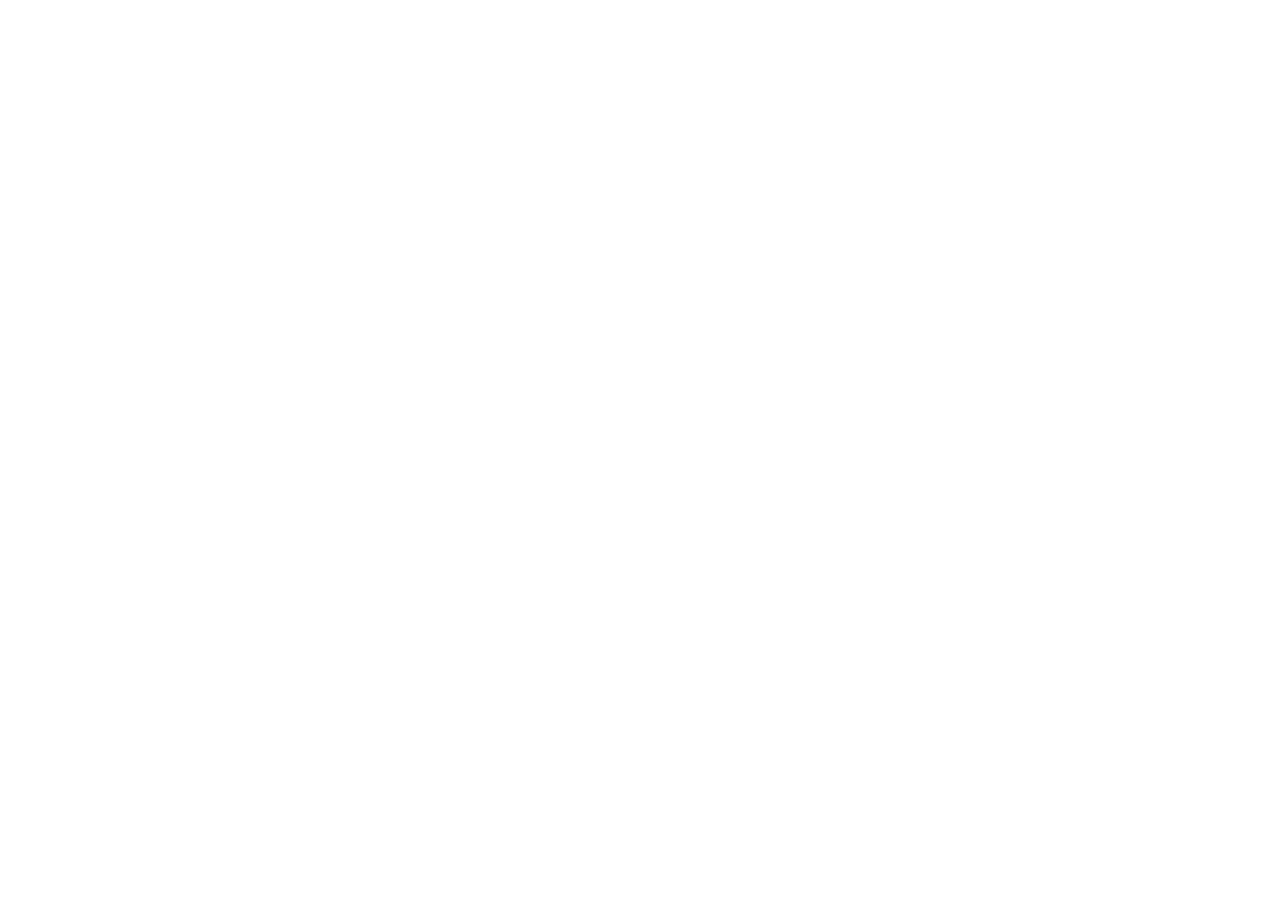
==== index.html @ ee444740 "Infos" ====
<!DOCTYPE html>
<html lang="en">
<head>
    <meta charset="UTF-8">
    <meta http-equiv="X-UA-Compatible" content="IE=edge">
    <meta name="viewport" content="width=device-width, initial-scale=1.0">
    <title>Document</title>
</head>
<body>
    
</body>
</html>
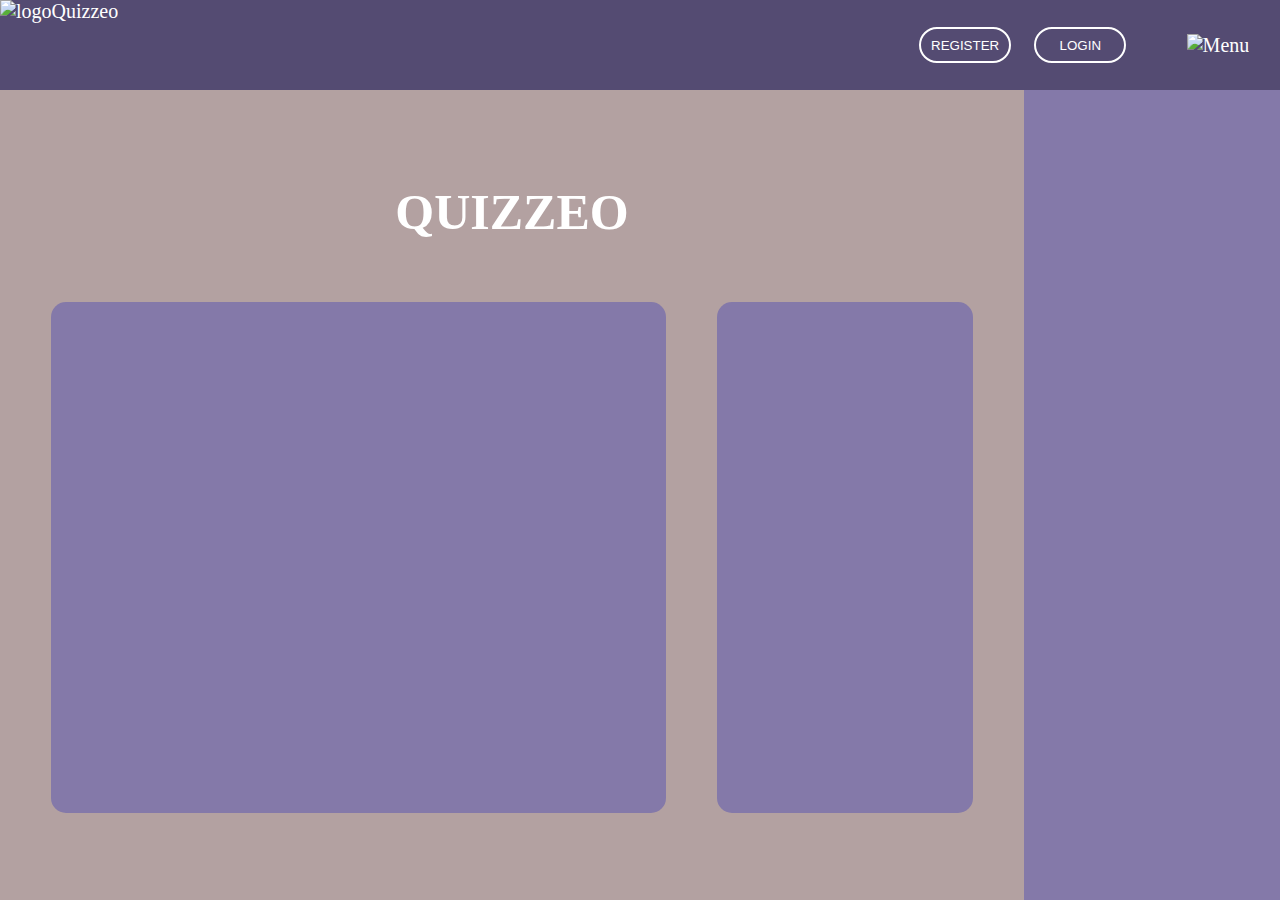
==== commit ed18b5e7: "maquette + debut accueil" ====
--- a/index.html
+++ b/index.html
@@ -4,9 +4,46 @@
     <meta charset="UTF-8">
     <meta http-equiv="X-UA-Compatible" content="IE=edge">
     <meta name="viewport" content="width=device-width, initial-scale=1.0">
-    <title>Document</title>
+    <title>Accueil</title>
+    <link rel="stylesheet" href="style.css">
 </head>
 <body>
+    <div class="header">
+        <div class="logo">
+            <img src="" alt="logoQuizzeo">
+        </div>
+        <div class="rightHead">
+            <div class="accountStatus">
+                <button class="accStatus">REGISTER</button>
+                <button class="accStatus">LOGIN</button>
+            </div>
+            <div class="menu">
+                <img src="" alt="Menu">
+            </div>
+        </div>
+    </div>
+    <div class="main">
+        <div class="container">
+            <h1>QUIZZEO</h1>
+            <div class="game">
+                <div class="accueil">
+    
+                </div>
+                <div class="leaderboard">
+    
+                </div>
+            </div> 
+        </div>
+        <div class="rightMenu">
+
+        </div>
+    </div>
+    <!-- <div class="containerAccount">
+        <input id="btn" class="btnName" type="text" name="name">
+        <input id="btn" class="btnMail" type="text" name="mail">
+        <input id="btn" class="btnPassword" type="password" name="password">
+        <input id="btn" class="btnConfirm" type="submit" name="confirm">    
+    </div>  -->
     
 </body>
 </html>--- a/style.css
+++ b/style.css
@@ -0,0 +1,127 @@
+html, body {
+    height: 100%;
+    width: 100%;
+    margin: 0;
+}
+
+body {
+    color: white;
+    display: flex;
+    justify-content: center;
+    align-items: center;
+    flex-direction: column;
+    font-size: 20px;
+}
+
+.header {
+    height: 10%;
+    width: 100%;
+    display: flex;
+    justify-content: space-between;
+    background-color: #544B72;
+}
+
+.accStatus {
+    color: #FFF;
+    height: 40%;
+    width: 7rem;
+    background-color: transparent;
+    border-radius: 60px;
+    border: 2px solid #FFF;
+    margin-left: 10%;
+}
+
+.rightHead {
+    height: 100%;
+    width: 30%;
+    display: flex;
+    justify-content: space-between;
+}
+
+.logo {
+    display: flex;
+    align-items: space-evenly;
+    justify-content: center;
+}
+
+.accountStatus {
+    height: 100%;
+    width: 60%;
+    display: flex;
+    justify-content: center;
+    align-items: center;
+}
+
+.menu {
+    display: flex;
+    justify-content: flex-end;
+    align-items: center;
+    margin-left: 1%;
+    margin-right: 8%;
+}
+
+.main {
+    height: 90%;
+    width: 100%;
+    display: flex;
+    justify-content: center;
+}
+
+
+.container {
+    height: 100%;
+    width: 80%;
+    background-color: #B3A1A1;
+    display: flex;
+    justify-content: center;
+    align-items: center;
+    flex-direction: column;
+}
+
+h1 {
+    font-size: 50px;
+}
+
+.game {
+    height: 70%;
+    width: 100%;
+    display: flex;
+    justify-content: space-evenly;
+    align-items: center;
+}
+
+.rightMenu {
+    height: 100%;
+    width: 20%;
+    background-color: #8479A9;
+}
+
+.accueil {
+    background-color: #8479A9;
+    height: 90%;
+    width: 60%;
+    border-radius: 15px;
+}
+
+.leaderboard {
+    background-color: #8479A9;
+    height: 90%;
+    width: 25%;
+    border-radius: 15px;
+}
+
+
+/* .containerAccount {
+    height: 50%;
+    width: 50%;
+    display: flex;
+    justify-content: center;
+    flex-direction: column;
+    align-items: center;
+    background-color: red;
+}
+
+#btn {
+    height: 7%;
+    width: 70%;
+} */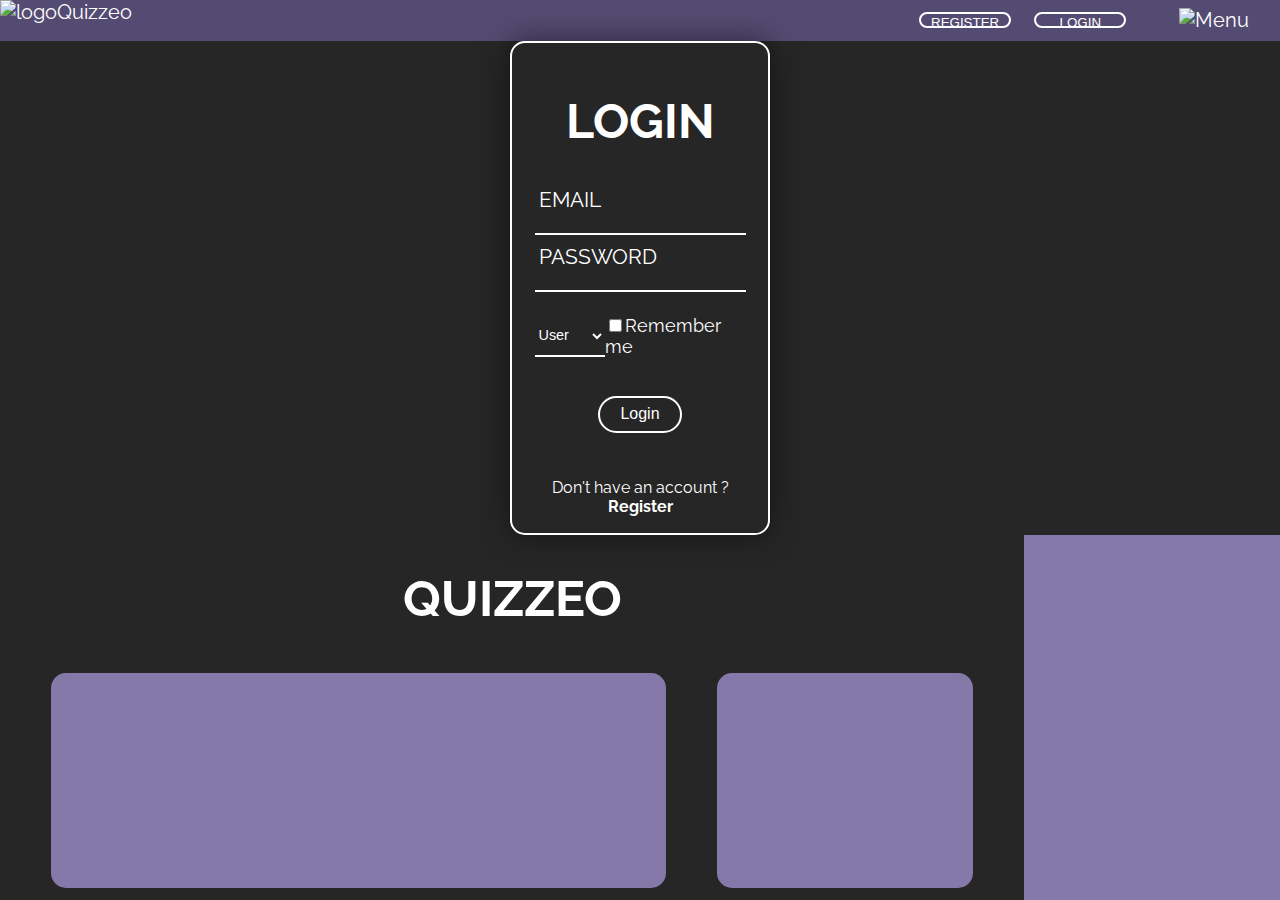
==== commit a5602d01: "login" ====
--- a/index.html
+++ b/index.html
@@ -4,7 +4,8 @@
     <meta charset="UTF-8">
     <meta http-equiv="X-UA-Compatible" content="IE=edge">
     <meta name="viewport" content="width=device-width, initial-scale=1.0">
-    <title>Accueil</title>
+    <title>QUIZZEO</title>
+    <link href="https://fonts.googleapis.com/css2?family=Raleway:wght@300;400;700&display=swap" rel="stylesheet">
     <link rel="stylesheet" href="style.css">
 </head>
 <body>
@@ -22,12 +23,42 @@
             </div>
         </div>
     </div>
+    <div class="popupLogin">
+        <div class="content">
+            <h2>LOGIN</h2>
+            <form action="#">
+                <div class="btnContainer">
+                    <ion-icon name="mail-outline" class="iconLogin"></ion-icon>
+                    <input type="email" required>
+                    <label>EMAIL</label>
+                </div>
+                <div class="btnContainer">
+                    <ion-icon name="lock-closed-outline" class="iconLogin"></ion-icon>
+                    <input type="password" required>
+                    <label>PASSWORD</label>
+                </div>
+                <div class="remember">
+                    <select name="userType" class="userType">
+                        <option value="User">User</option>
+                        <option value="Quizzer">Quizzer</option>
+                    </select>
+                    <label><input type="checkbox">Remember me</label>
+                </div>
+            </form>
+            <div class="submit">
+                <button type="submit" class="btn">Login</button>
+            </div>
+            <div class="loginRegister">
+                <p>Don't have an account ? <a href="#">Register</a></p>
+            </div>
+        </div>
+    </div>
     <div class="main">
         <div class="container">
             <h1>QUIZZEO</h1>
             <div class="game">
                 <div class="accueil">
-    
+
                 </div>
                 <div class="leaderboard">
     
@@ -38,12 +69,7 @@
 
         </div>
     </div>
-    <!-- <div class="containerAccount">
-        <input id="btn" class="btnName" type="text" name="name">
-        <input id="btn" class="btnMail" type="text" name="mail">
-        <input id="btn" class="btnPassword" type="password" name="password">
-        <input id="btn" class="btnConfirm" type="submit" name="confirm">    
-    </div>  -->
-    
+    <script type="module" src="https://unpkg.com/ionicons@5.5.2/dist/ionicons/ionicons.esm.js"></script>
+    <script nomodule src="https://unpkg.com/ionicons@5.5.2/dist/ionicons/ionicons.js"></script>
 </body>
 </html>--- a/style.css
+++ b/style.css
@@ -11,7 +11,11 @@
     align-items: center;
     flex-direction: column;
     font-size: 20px;
-}
+    background-color: #262626;
+    font-family: 'Raleway', sans-serif;
+}
+
+/* ################## HEADER ################## */
 
 .header {
     height: 10%;
@@ -60,6 +64,8 @@
     margin-right: 8%;
 }
 
+/* ################## MAIN ################## */
+
 .main {
     height: 90%;
     width: 100%;
@@ -71,7 +77,7 @@
 .container {
     height: 100%;
     width: 80%;
-    background-color: #B3A1A1;
+    background-color: #262626;
     display: flex;
     justify-content: center;
     align-items: center;
@@ -110,6 +116,123 @@
     border-radius: 15px;
 }
 
+/* ################## LOGIN ################## */
+
+.popupLogin {
+    position: relative;
+    height:80%;
+    width: 20%;
+    background-color: transparent;
+    border: 2px solid #FFF;
+    border-radius: 15px;
+    box-shadow: 0 0 30px rgba(0, 0, 0, 0.5);
+    display: flex;
+    justify-content: center;
+    align-items: center;
+}
+
+.content {
+    height: 100%;
+    width: 100%;
+    margin: 10%;
+}
+
+.content h2 {
+    color:#FFF;
+    font-size: 3rem;
+    text-align: center;
+    padding-top: 5%;
+}
+
+.btnContainer {
+    position: relative;
+    width: 100%;
+    height: 50%;
+    border-bottom: 2px solid #fff;
+    margin: 15% 0;
+    top: 20px;
+}
+
+.btnContainer label {
+    position: absolute;
+    top: 50%;
+    font-size: 1.3rem;
+    transform: translateY(-50%);
+    left: 2%;
+    top: -10px;
+}
+
+.btnContainer input {
+    background-color: transparent;
+    border: none;
+    outline: none;
+    color: #FFF;
+    font-size: 1rem;
+}
+
+.iconLogin {
+    position: absolute;
+    right: 5px;
+    top: -20px;
+}
+
+.remember {
+    height: 20%;
+    width: 100%;
+    padding-top: 5%;
+    display: flex;
+    justify-content: space-between;
+}
+
+.remember label {
+    font-size: 1.1rem;
+}
+
+.userType {
+    background-color: transparent;
+    border: none;
+    border-bottom: 2px solid #fff;
+    color: #FFF;
+    font-size: .9rem;
+}
+
+.userType option {
+    background-color: rgb(38, 38, 38);
+    border: none;
+    outline: none;
+}
+
+.submit {
+    height: 15%;
+    width: 100%;
+    display: flex;
+    justify-content: center;
+    align-items: center;
+    margin-top: 10%;
+}
+
+.submit button {
+    height: 50%;
+    width: 40%;
+    background-color: transparent;
+    color: #FFF;
+    font-size: 1rem;
+    border: 2px solid #FFF;
+    border-radius: 30px;
+    
+}
+
+.loginRegister {
+    font-size: 1rem;
+    text-align: center;
+    padding-top: 5%;
+}
+
+.loginRegister a {
+    color: #FFF;
+    text-decoration: none;
+    font-weight: bold;
+}
 
 /* .containerAccount {
     height: 50%;
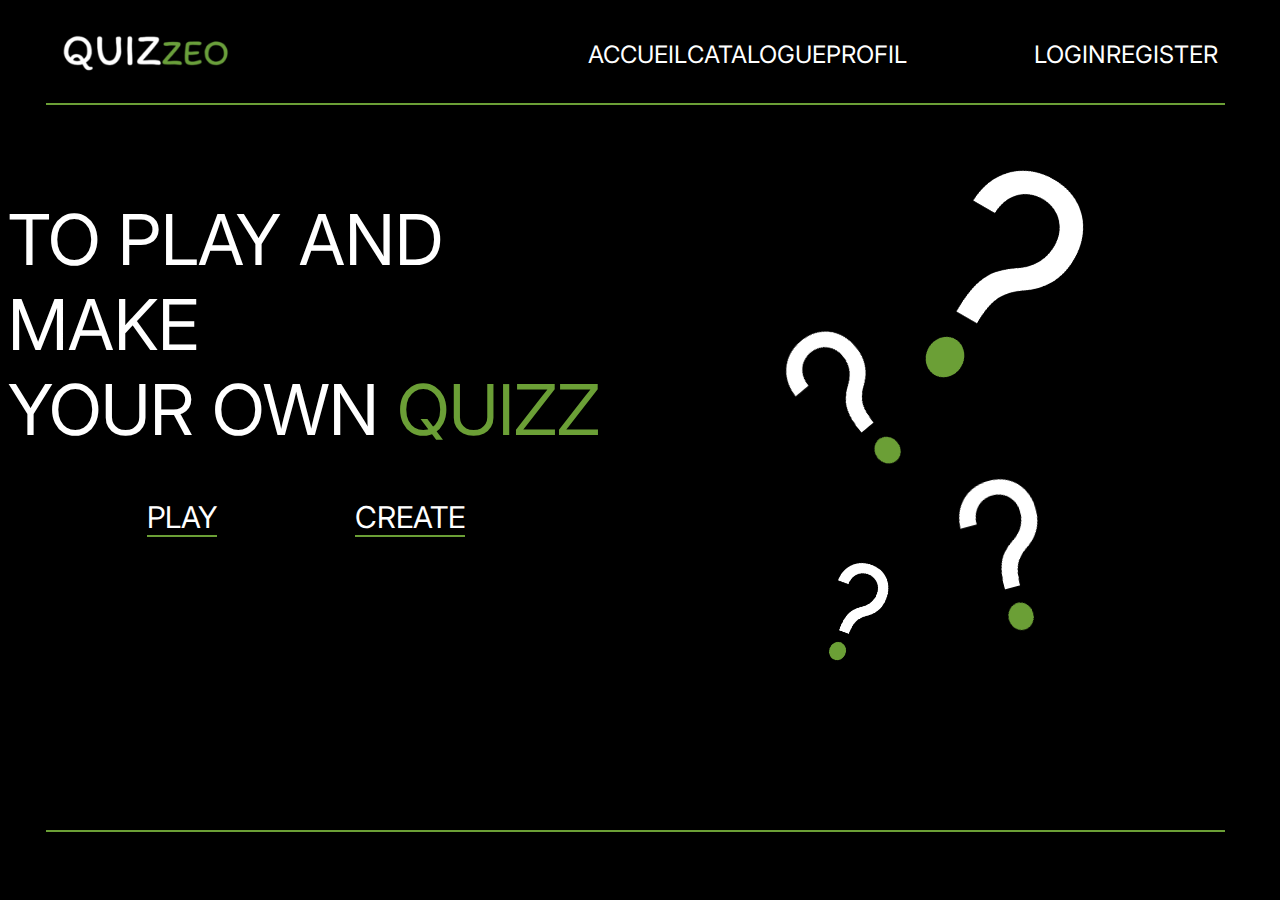
==== commit ee8e101f: "MAJ" ====
--- a/index.html
+++ b/index.html
@@ -1,75 +1,134 @@
 <!DOCTYPE html>
-<html lang="en">
+<html lang="en"> 
 <head>
     <meta charset="UTF-8">
     <meta http-equiv="X-UA-Compatible" content="IE=edge">
     <meta name="viewport" content="width=device-width, initial-scale=1.0">
-    <title>QUIZZEO</title>
-    <link href="https://fonts.googleapis.com/css2?family=Raleway:wght@300;400;700&display=swap" rel="stylesheet">
+    <title>Quizzeo</title>
+    <link rel="icon" href="img/logo.ico" />
     <link rel="stylesheet" href="style.css">
+    <link href="https://fonts.googleapis.com/css2?family=Inter:wght@400;700&display=swap" rel="stylesheet">
 </head>
 <body>
     <div class="header">
-        <div class="logo">
-            <img src="" alt="logoQuizzeo">
+        <div class="left">
+            <div class="logo">
+                <img src="img/logo.ico" alt="logo">
+            </div>
         </div>
-        <div class="rightHead">
-            <div class="accountStatus">
-                <button class="accStatus">REGISTER</button>
-                <button class="accStatus">LOGIN</button>
+        <div class="right">
+            <div class="choice">
+                <a href="index.html">ACCUEIL</a>
+                <a href="catalogue/index.html">CATALOGUE</a>
+                <a href="#">PROFIL</a>
             </div>
-            <div class="menu">
-                <img src="" alt="Menu">
+            <div class="connexion">
+                <a href="#" class="loginBtn">LOGIN</a>
+                <a href="#" class="registerBtn">REGISTER</a>
+            </div>
+        </div>
+    </div>
+    <div class="content">
+        <div class="leftPage">
+            <div class="container">
+                <div class="slogan">
+                    <h1>TO PLAY AND MAKE 
+                        <br> YOUR OWN
+                        <span class="quizzSlogan">QUIZZ</span>
+                    </h1>
+                </div>
+                <div class="game">
+                    <a href="catalogue/index.html"><span>PLAY</span></a>
+                    <a href="#"><span>CREATE</span></a>
+                </div>
+            </div>
+        </div>
+        <div class="rightPage">
+            <div class="containerInterrogation">
+                <img src="img/interrogation-green.png" alt="interrogation-green" class="interrogationMainPage1">
+                <img src="img/interrogation-green.png" alt="interrogation-green" class="interrogationMainPage2">
+                <img src="img/interrogation-green.png" alt="interrogation-green" class="interrogationMainPage3">
+                <img src="img/interrogation-green.png" alt="interrogation-green" class="interrogationMainPage4">
             </div>
         </div>
     </div>
     <div class="popupLogin">
-        <div class="content">
-            <h2>LOGIN</h2>
-            <form action="#">
-                <div class="btnContainer">
-                    <ion-icon name="mail-outline" class="iconLogin"></ion-icon>
-                    <input type="email" required>
-                    <label>EMAIL</label>
+        <div class="boxLogin">
+            <div class="contentLogin">
+                <h2>LOGIN</h2>
+                <form action="#">
+                    <div class="btnContainer">
+                        <ion-icon name="mail-outline" class="iconLogin"></ion-icon>
+                        <input type="email" required>
+                        <label>EMAIL</label>
+                    </div>
+                    <div class="btnContainer">
+                        <ion-icon name="lock-closed-outline" class="iconLogin"></ion-icon>
+                        <input type="password" required>
+                        <label>PASSWORD</label>
+                    </div>
+                    <div class="remember">
+                        <label><input type="checkbox">Remember me</label>
+                    </div>
+                </form>
+                <div class="submit">
+                    <button type="submit" class="btn">Login</button>
                 </div>
-                <div class="btnContainer">
-                    <ion-icon name="lock-closed-outline" class="iconLogin"></ion-icon>
-                    <input type="password" required>
-                    <label>PASSWORD</label>
+                <div class="loginRegister">
+                    <p>Don't have an account ? <a href="#" class="loginToRegisterBtn">Register</a></p>
                 </div>
-                <div class="remember">
-                    <select name="userType" class="userType">
-                        <option value="User">User</option>
-                        <option value="Quizzer">Quizzer</option>
-                    </select>
-                    <label><input type="checkbox">Remember me</label>
+                <div class="leavePageLogin">
+                    <img src="img/back_arrow.png" alt="">
+                    <span>BACK</span>
                 </div>
-            </form>
-            <div class="submit">
-                <button type="submit" class="btn">Login</button>
-            </div>
-            <div class="loginRegister">
-                <p>Don't have an account ? <a href="#">Register</a></p>
             </div>
         </div>
     </div>
-    <div class="main">
-        <div class="container">
-            <h1>QUIZZEO</h1>
-            <div class="game">
-                <div class="accueil">
-
+    <div class="popupRegister">
+        <div class="boxRegister">
+            <div class="contentRegister">
+                <h2>REGISTER</h2>
+                <form action="#">
+                    <div class="btnContainer">
+                        <ion-icon name="mail-outline" class="iconRegister"></ion-icon>
+                        <input type="email" required>
+                        <label>PSEUDO</label>
+                    </div>
+                    <div class="btnContainer">
+                        <ion-icon name="mail-outline" class="iconRegister"></ion-icon>
+                        <input type="email" required>
+                        <label>EMAIL</label>
+                    </div>
+                    <div class="btnContainer">
+                        <ion-icon name="lock-closed-outline" class="iconRegister"></ion-icon>
+                        <input type="password" required>
+                        <label>PASSWORD</label>
+                    </div>
+                    <div class="userType">
+                        <div class="userChoice">
+                            <label><input type="checkbox">USER</label>
+                        </div>
+                        <div class="quizzerChoice">
+                            <label><input type="checkbox">QUIZZER</label>
+                        </div>
+                    </div>
+                </form>
+                <div class="submit">
+                    <button type="submit" class="btn">Register</button>
                 </div>
-                <div class="leaderboard">
-    
+                <div class="registerLogin">
+                    <p>You already have an account ? <a href="#" class="registerToLoginBtn">Login</a></p>
                 </div>
-            </div> 
-        </div>
-        <div class="rightMenu">
-
+                <div class="leavePageRegister">
+                    <img src="img/back_arrow.png" alt="">
+                    <span>BACK</span>
+                </div>
+            </div>
         </div>
     </div>
-    <script type="module" src="https://unpkg.com/ionicons@5.5.2/dist/ionicons/ionicons.esm.js"></script>
-    <script nomodule src="https://unpkg.com/ionicons@5.5.2/dist/ionicons/ionicons.js"></script>
+    <div class="footer">    
+    </div>
 </body>
+<script src="https://ajax.googleapis.com/ajax/libs/jquery/3.6.1/jquery.min.js"></script>
+<script src="script.js"></script>
 </html>--- a/style.css
+++ b/style.css
@@ -1,143 +1,218 @@
 html, body {
-    height: 100%;
-    width: 100%;
-    margin: 0;
+    height: 99%;
+    width: 99%;
 }
 
 body {
-    color: white;
-    display: flex;
-    justify-content: center;
-    align-items: center;
+    background-color: #000;
+    color: #fff;
+    font-family: 'Inter', sans-serif;
+    position: relative;
+}
+
+body a {
+    text-decoration: none;
+    color: #fff;
+}
+
+/* ################# HEADER ################ */
+
+.header{
+    height: 10.8%;
+    border-bottom: 2px solid #6B9F36;
+    margin: 0 3%;
+    display: flex;
+    align-items: center;
+    justify-content: center;
+    font-weight: 400;
+}
+
+.header a::after {
+    content: "";
+    display: block;
+    height: 2px;
+    background-color: #6B9F36;
+    transform: scale(0);
+    transition: transform 600ms;
+    transform-origin: right;
+    animation: fade-in 900ms;
+}
+
+.header a:hover::after {
+    transform: scale(1);
+    transform-origin: left;
+}
+
+.left {
+    height: 100%;
+    width: 40%;
+    display: flex;
+    justify-content: flex-start;
+    align-items: center;
+}
+
+.left img {
+    width: 80%;
+    height: 80%;
+}
+
+.right {
+    height: 100%;
+    width: 60%;
+    display: flex;
+    justify-content: space-between;
+    align-items: center;
+    font-size: 1.5rem;
+    margin-left: 10%;
+}
+
+
+.choice {
+    width: 45%;
+    display: flex;
+    justify-content: space-between;
+    align-items: center;
+}
+
+.connexion {
+    width: 27%;
+    display: flex;
+    justify-content: space-between;
+    align-items: center;
+    margin-right: 3%;
+}
+
+/* ################# CONTENT ################ */
+
+.content {
+    height: 82.2%;
+    width: 100%;
+    display: flex;
+    justify-content: center;
+    align-items: center;
+}
+
+.leftPage {
+    height: 100%;
+    width: 50%;
+    display: flex;
+    justify-content: center;
+    align-items: flex-end;
     flex-direction: column;
-    font-size: 20px;
-    background-color: #262626;
-    font-family: 'Raleway', sans-serif;
-}
-
-/* ################## HEADER ################## */
-
-.header {
-    height: 10%;
-    width: 100%;
-    display: flex;
-    justify-content: space-between;
-    background-color: #544B72;
-}
-
-.accStatus {
-    color: #FFF;
-    height: 40%;
-    width: 7rem;
-    background-color: transparent;
-    border-radius: 60px;
-    border: 2px solid #FFF;
-    margin-left: 10%;
-}
-
-.rightHead {
-    height: 100%;
+}
+
+.container {
+    height: 50%;
+    margin: 20% 5% 10% 0%;
+}
+
+.slogan {
+    height: 50%;
+    width: 100%;
+    display: flex;
+    align-items: flex-end;
+}
+
+h1 {
+    font-size: 70px;
+    font-weight: 400;
+}
+
+.quizzSlogan {
+    color: #6B9F36;
+}
+
+.game {
+    height: 50%;
+    display: flex;
+    justify-content: space-evenly;
+    font-size: 30px;
+}
+
+
+.game span {
+    border-bottom: 2px solid #6B9F36;
+}
+
+.rightPage {
+    height: 100%;
+    width: 50%;
+    display: flex;
+    align-items: center;
+}
+
+.containerInterrogation {
+    position: relative;
+    height: 100%;
+    width: 100%;
+}
+
+.interrogationMainPage1 {
+    position: absolute;
+    height: 30%;
     width: 30%;
-    display: flex;
-    justify-content: space-between;
-}
-
-.logo {
-    display: flex;
-    align-items: space-evenly;
-    justify-content: center;
-}
-
-.accountStatus {
-    height: 100%;
-    width: 60%;
-    display: flex;
-    justify-content: center;
-    align-items: center;
-}
-
-.menu {
-    display: flex;
-    justify-content: flex-end;
-    align-items: center;
-    margin-left: 1%;
-    margin-right: 8%;
-}
-
-/* ################## MAIN ################## */
-
-.main {
-    height: 90%;
-    width: 100%;
-    display: flex;
-    justify-content: center;
-}
-
-
-.container {
-    height: 100%;
-    width: 80%;
-    background-color: #262626;
-    display: flex;
-    justify-content: center;
-    align-items: center;
-    flex-direction: column;
-}
-
-h1 {
-    font-size: 50px;
-}
-
-.game {
+    transform: rotate(320deg);
+    margin: 30% 0 0 20%;
+}
+
+.interrogationMainPage2 {
+    position: absolute;
+    height: 45%;
+    width: 45%;
+    transform: rotate(30deg);
+    margin: 3% 0 0 35%;
+}
+
+.interrogationMainPage3 {
+    position: absolute;
+    height: 20%;
+    width: 20%;
+    transform: rotate(20deg);
+    margin: 70% 0 0 25%;
+}
+
+.interrogationMainPage4 {
+    position: absolute;
+    height: 30%;
+    width: 30%;
+    transform: rotate(345deg);
+    margin: 55% 0 0 45%;
+}
+
+/* ################## LOGIN ################## */
+
+.popupLogin {
+    position: absolute;
+    height: 100%;
+    width: 100%;
+    top: 0;
+    left: 0;
+    backdrop-filter: blur(5px);
+    display: flex;
+    justify-content: center;
+    align-items: center;
+    visibility: hidden;
+}
+
+.boxLogin {
+    background-color: #000;
     height: 70%;
-    width: 100%;
-    display: flex;
-    justify-content: space-evenly;
-    align-items: center;
-}
-
-.rightMenu {
-    height: 100%;
-    width: 20%;
-    background-color: #8479A9;
-}
-
-.accueil {
-    background-color: #8479A9;
-    height: 90%;
-    width: 60%;
-    border-radius: 15px;
-}
-
-.leaderboard {
-    background-color: #8479A9;
-    height: 90%;
     width: 25%;
-    border-radius: 15px;
-}
-
-/* ################## LOGIN ################## */
-
-.popupLogin {
-    position: relative;
-    height:80%;
-    width: 20%;
-    background-color: transparent;
-    border: 2px solid #FFF;
-    border-radius: 15px;
-    box-shadow: 0 0 30px rgba(0, 0, 0, 0.5);
-    display: flex;
-    justify-content: center;
-    align-items: center;
-}
-
-.content {
+    border: 4px solid #6B9F36;
+    display: flex;
+    justify-content: center;
+    align-items: center;
+    box-shadow: 0 0 50px rgba(0, 0, 0, 0.5);
+    border-radius: 5px;
+}
+
+.contentLogin {
     height: 100%;
     width: 100%;
     margin: 10%;
 }
 
-.content h2 {
+.contentLogin h2 {
     color:#FFF;
     font-size: 3rem;
     text-align: center;
@@ -148,18 +223,17 @@
     position: relative;
     width: 100%;
     height: 50%;
-    border-bottom: 2px solid #fff;
+    border-bottom: 2px solid #6B9F36;
     margin: 15% 0;
     top: 20px;
 }
 
 .btnContainer label {
     position: absolute;
-    top: 50%;
     font-size: 1.3rem;
     transform: translateY(-50%);
     left: 2%;
-    top: -10px;
+    top: -15px;
 }
 
 .btnContainer input {
@@ -168,6 +242,7 @@
     outline: none;
     color: #FFF;
     font-size: 1rem;
+    margin: 0 0 1% 1%;
 }
 
 .iconLogin {
@@ -184,22 +259,171 @@
     justify-content: space-between;
 }
 
+.remember input {
+    margin-right: 3%;
+    accent-color: #6B9F36;
+    outline: none;
+}
+
+
 .remember label {
     font-size: 1.1rem;
-}
-
-.userType {
+    width: 100%;
+}
+
+.submit {
+    height: 15%;
+    width: 100%;
+    display: flex;
+    justify-content: center;
+    align-items: center;
+    margin-top: 10%;
+}
+
+.submit button {
+    height: 50%;
+    width: 40%;
+    background-color: transparent;
+    color: #FFF;
+    font-size: 1rem;
+    border: 2px solid #6B9F36;
+    border-radius: 2px;
+    
+}
+
+.loginRegister {
+    font-size: 1rem;
+    text-align: center;
+    padding-top: 5%;
+}
+
+.loginRegister a {
+    color: #FFF;
+    text-decoration: none;
+    font-weight: bold;
+    border-bottom: 2px solid #6B9F36;
+}
+
+.leavePageLogin {
+    height: 10%;
+    width: 25%;
+    display: flex;
+    align-items: center;
+    margin-top: 10%;
+    cursor: pointer;
+}
+
+.leavePageLogin img {
+    height: 40%;
+    margin-right: 15%;
+    animation: move-left-and-right 1s ease-in-out infinite;
+    animation-play-state: running;
+}
+@keyframes move-left-and-right {
+    0% {
+      transform: translateX(0);
+    }
+    50% {
+      transform: translateX(3px);
+    }
+    100% {
+      transform: translateX(0);
+    }
+  }
+
+/* ################## REGISTER ################## */
+
+.popupRegister {
+    position: absolute;
+    height: 100%;
+    width: 100%;
+    top: 0;
+    left: 0;
+    backdrop-filter: blur(5px);
+    display: flex;
+    justify-content: center;
+    align-items: center;
+    visibility: hidden;
+}
+
+.boxRegister {
+    background-color: #000;
+    height: 70%;
+    width: 25%;
+    border: 4px solid #6B9F36;
+    display: flex;
+    justify-content: center;
+    align-items: center;
+    box-shadow: 0 0 50px rgba(0, 0, 0, 0.5);
+    border-radius: 5px;
+}
+
+.contentRegister {
+    height: 100%;
+    width: 100%;
+    margin: 10%;
+}
+
+.contentRegister h2 {
+    color:#FFF;
+    font-size: 3rem;
+    text-align: center;
+    padding-top: 5%;
+}
+
+.btnContainer {
+    position: relative;
+    width: 100%;
+    height: 50%;
+    border-bottom: 2px solid #6B9F36;
+    margin: 15% 0;
+    top: 20px;
+}
+
+.btnContainer label {
+    position: absolute;
+    font-size: 1.3rem;
+    transform: translateY(-50%);
+    left: 2%;
+    top: -15px;
+}
+
+.btnContainer input {
     background-color: transparent;
     border: none;
-    border-bottom: 2px solid #fff;
-    color: #FFF;
-    font-size: .9rem;
-}
-
-.userType option {
-    background-color: rgb(38, 38, 38);
-    border: none;
     outline: none;
+    color: #FFF;
+    font-size: 1rem;
+    margin: 0 0 1% 1%;
+}
+
+.iconRegister {
+    position: absolute;
+    right: 5px;
+    top: -20px;
+}
+
+.userType {
+    height: 20%;
+    width: 100%;
+    margin-left: 15%;
+    display: flex;
+}
+
+.userType input {
+    margin-right: 3%;
+    accent-color: #6B9F36;
+    outline: none;
+}
+
+.userChoice {
+    height: 100%;
+    width: 50%;
+}
+
+.quizzerChoice {
+    height: 100%;
+    width: 50%;
 }
 
 .submit {
@@ -208,7 +432,7 @@
     display: flex;
     justify-content: center;
     align-items: center;
-    margin-top: 10%;
+    margin-top: 3%;
 }
 
 .submit button {
@@ -217,34 +441,57 @@
     background-color: transparent;
     color: #FFF;
     font-size: 1rem;
-    border: 2px solid #FFF;
-    border-radius: 30px;
+    border: 2px solid #6B9F36;
+    border-radius: 2px;
     
 }
 
-.loginRegister {
+.registerLogin {
     font-size: 1rem;
     text-align: center;
-    padding-top: 5%;
-}
-
-.loginRegister a {
+}
+
+.registerLogin a {
     color: #FFF;
     text-decoration: none;
     font-weight: bold;
-}
-
-/* .containerAccount {
-    height: 50%;
-    width: 50%;
-    display: flex;
-    justify-content: center;
-    flex-direction: column;
-    align-items: center;
-    background-color: red;
-}
-
-#btn {
+    border-bottom: 2px solid #6B9F36;
+}
+
+.leavePageRegister {
+    height: 10%;
+    width: 25%;
+    display: flex;
+    align-items: center;
+    margin-top: 5%;
+    cursor: pointer;
+}
+
+.leavePageRegister img {
+    height: 40%;
+    margin-right: 15%;
+    animation: move-left-and-right 1s ease-in-out infinite;
+    animation-play-state: running;
+}
+@keyframes move-left-and-right {
+    0% {
+      transform: translateX(0);
+    }
+    50% {
+      transform: translateX(3px);
+    }
+    100% {
+      transform: translateX(0);
+    }
+  }
+
+
+
+
+/* ################# FOOTER ################ */
+
+.footer{
     height: 7%;
-    width: 70%;
-} */+    border-top: 2px solid #6B9F36;
+    margin: 0 3%;
+}